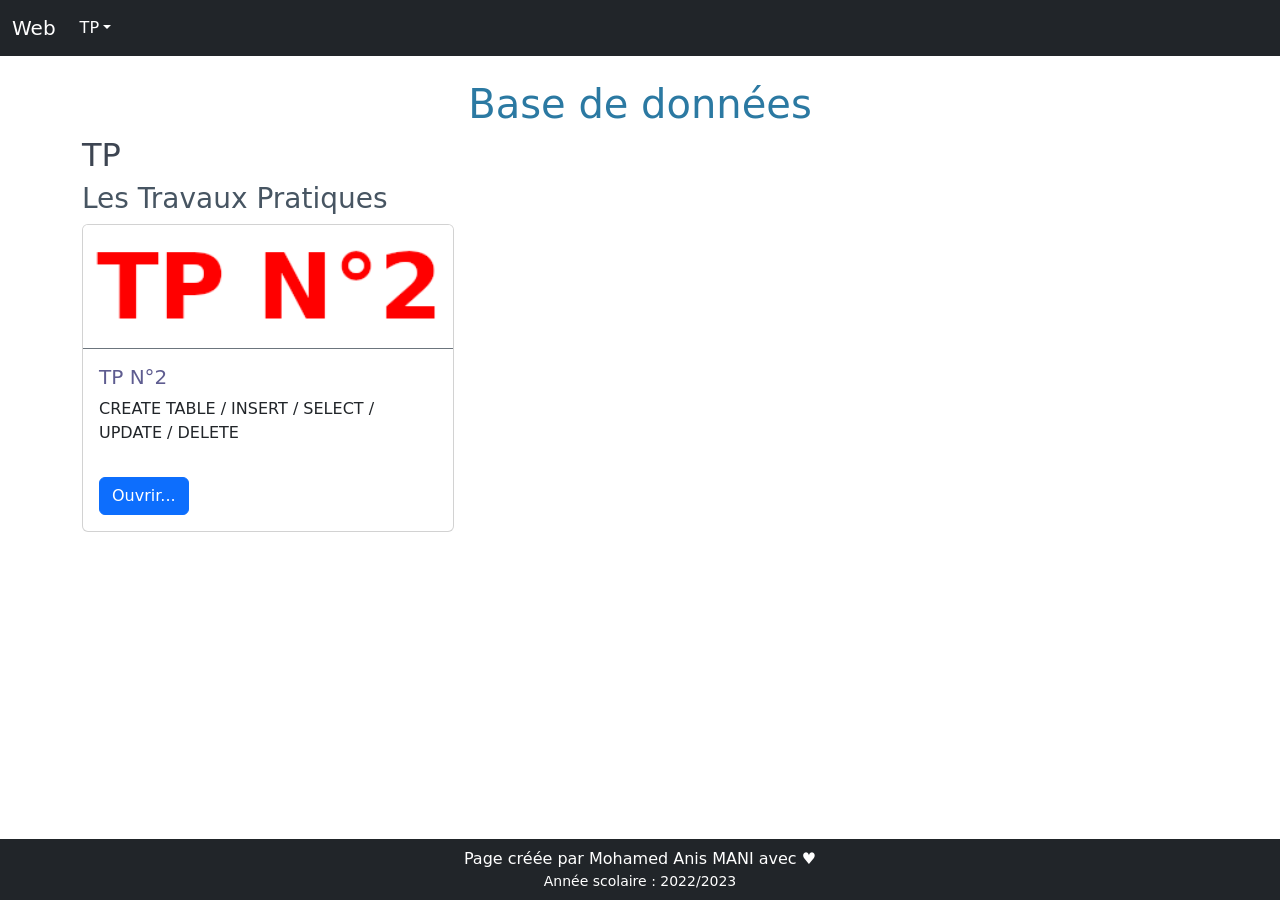
==== index.html @ 0c278614 "Update TP2" ====
<!DOCTYPE html>
<html lang="en">

<head>
  <meta charset="UTF-8">
  <meta name="viewport" content="width=device-width, initial-scale=1.0">
  <title>Bases de données TP</title>
  <link rel="stylesheet" href="assets/css/bootstrap.min.css">
  <link rel="stylesheet" href="assets/css/default.css">
  <link rel="stylesheet" href="assets/css/style.css">
</head>

<body>
  <aside>
    <nav class="navbar navbar-expand-sm navbar-dark bg-dark">
      <div class="container-fluid">
        <a class="navbar-brand" href="#">Web</a>
        <button class="navbar-toggler" type="button" data-bs-toggle="collapse" data-bs-target="#aside_navbar"
          aria-controls="navbarNavDropdown" aria-expanded="false" aria-label="Toggle navigation">
          <span class="navbar-toggler-icon"></span> Menu
        </button>
        <div class="collapse navbar-collapse" id="aside_navbar"></div>
      </div>
    </nav>
  </aside>
  <main class="my-4 container">
    <h1>Base de données</h1>

    <article>
      <h2>TP</h2>

      <section>
        <h3>Les Travaux Pratiques</h3>

        <div class="col-md-6 col-lg-4 col-xxl-3 my-2">
          <div class="card h-100">
            <img src="assets/images/tp02.png" class="card-img-top border-bottom border-secondary" alt="TP n°2">
            <div class="card-body">
              <h5 class="card-title">TP N°2</h5>
              <p class="card-text">CREATE TABLE / INSERT / SELECT / UPDATE / DELETE</p>
            </div>
            <div class="d-flex justify-content-between card-body">
              <div>
                <a href="tp02.html" class="btn btn-primary" target="_blank" rel="noopener noreferrer">Ouvrir...</a>
              </div>
            </div>
          </div>
        </div>
        </div>
      </section>
  </main>
  <footer class="d-print-none bg-dark text-white p-2">
    <div class="text-center">Page créée par Mohamed Anis MANI avec ♥</div>
    <div class="text-center small">Année scolaire : 2022/2023</div>
  </footer>
  <script src="assets/js/bootstrap.bundle.min.js"></script>
  <script src="assets/js/highlight.pack.js"></script>
  <script src="assets/js/jquery.min.js"></script>
  <script src="assets/js/pages.js"></script>
  <script>
    hljs.initHighlightingOnLoad();
  </script>
</body>

</html>
---- assets/css/default.css ----
/*

Original highlight.js style (c) Ivan Sagalaev <maniac@softwaremaniacs.org>

*/

.hljs {
  display: block;
  overflow-x: auto;
  padding: 0.5em;
  background: #F0F0F0;
}


/* Base color: saturation 0; */

.hljs,
.hljs-subst {
  color: #444;
}

.hljs-comment {
  color: #888888;
}

.hljs-keyword,
.hljs-attribute,
.hljs-selector-tag,
.hljs-meta-keyword,
.hljs-doctag,
.hljs-name {
  font-weight: bold;
}


/* User color: hue: 0 */

.hljs-type,
.hljs-string,
.hljs-number,
.hljs-selector-id,
.hljs-selector-class,
.hljs-quote,
.hljs-template-tag,
.hljs-deletion {
  color: #880000;
}

.hljs-title,
.hljs-section {
  color: #880000;
  font-weight: bold;
}

.hljs-regexp,
.hljs-symbol,
.hljs-variable,
.hljs-template-variable,
.hljs-link,
.hljs-selector-attr,
.hljs-selector-pseudo {
  color: #BC6060;
}


/* Language color: hue: 90; */

.hljs-literal {
  color: #78A960;
}

.hljs-built_in,
.hljs-bullet,
.hljs-code,
.hljs-addition {
  color: #397300;
}


/* Meta color: hue: 200 */

.hljs-meta {
  color: #1f7199;
}

.hljs-meta-string {
  color: #4d99bf;
}


/* Misc effects */

.hljs-emphasis {
  font-style: italic;
}

.hljs-strong {
  font-weight: bold;
}
---- assets/css/style.css ----
body {
  counter-reset: figures;
}

main {
  min-height: calc(100vh - 165px);
}

figure {
  counter-increment: figures;
  text-align: center;
  box-sizing: border-box;
  padding: 10px;
}

figure figcaption {
  font-style: italic;
  font-size: 0.9em;
}

figure figcaption::before {
  content: 'Figure ' counter(figures) ', ';
}

figure img {
  max-width: 100%;
}

h1 {
  color: #2B79A2;
  text-align: center;
}

h2 {
  color: #3D4552;
}

h3 {
  color: #475562;
}

h4 {
  color: #4F5B7B;
}

h5 {
  color: #5E5C90;
}

.color {
  display: inline-block;
  width: 16px;
  height: 16px;
  border: #000 solid 1px;
}

table.n2-col-eq tdh,
table.n3-col-eq td,
table.n4-col-eq td,
table.n5-col-eq td,
table.n6-col-eq td,
table.n7-col-eq td,
table.n8-col-eq td,
table.n9-col-eq td,
table.n10-col-eq td,
table.n11-col-eq td,
table.n12-col-eq td {
  vertical-align: middle;
}

table.n2-col-eq th,
table.n3-col-eq th,
table.n4-col-eq th,
table.n5-col-eq th,
table.n6-col-eq th,
table.n7-col-eq th,
table.n8-col-eq th,
table.n9-col-eq th,
table.n10-col-eq th,
table.n11-col-eq th,
table.n12-col-eq th {
  text-align: center;
  vertical-align: middle;
}

table.n2-col-eq th,
table.n2-col-eq td {
  width: calc(100% / 2);
}

table.n3-col-eq th,
table.n3-col-eq td {
  width: calc(100% / 3);
}

table.n4-col-eq th,
table.n4-col-eq td {
  width: calc(100% / 4);
}

table.n5-col-eq th,
table.n5-col-eq td {
  width: calc(100% / 5);
}

table.n6-col-eq th,
table.n6-col-eq td {
  width: calc(100% / 6);
}

table.n7-col-eq th,
table.n7-col-eq td {
  width: calc(100% / 7);
}

table.n8-col-eq th,
table.n8-col-eq td {
  width: calc(100% / 8);
}

table.n9-col-eq th,
table.n9-col-eq td {
  width: calc(100% / 9);
}

table.n10-col-eq th,
table.n10-col-eq td {
  width: calc(100% / 10);
}

table.n11-col-eq th,
table.n11-col-eq td {
  width: calc(100% / 11);
}

table.n12-col-eq th,
table.n12-col-eq td {
  width: calc(100% / 12);
}

.dict-table {
  font-size: 0.9em;
  min-width: 800px;
  margin: auto;
}

.dict-table th {
  text-align: center;
  white-space: pre-wrap;
  word-wrap: break-word;
  overflow-wrap: anywhere;
}

.dict-table th,
.dict-table td {
  vertical-align: middle;
}

.dict-table th:nth-of-type(2) {
  width: 33.3%;
}

.dict-table th:nth-of-type(4),
.dict-table th:nth-of-type(5),
.dict-table td:nth-of-type(4),
.dict-table td:nth-of-type(5) {
  text-align: center;
  width: 6.66%;
  max-width: 6.66%;
}

@media print {

  aside,
  footer {
    display: none;
  }

  p {
    margin-top: 0.1em;
    margin-bottom: 0.1em;
  }

  main.container {
    margin: 0 !important;
    width: initial !important;
    max-width: initial !important;
  }

  .p-break {
    page-break-before: always;
  }

  img.im-h-1 {
    height: 1cm !important;
  }

  img.im-h-2 {
    height: 2cm !important;
  }

  img.im-h-3 {
    height: 3cm !important;
  }

  img.im-h-4 {
    height: 4cm !important;
  }

  img.im-h-5 {
    height: 5cm !important;
  }

  img.im-h-6 {
    height: 6cm !important;
  }

  img.im-h-7 {
    height: 7cm !important;
  }

  img.im-h-8 {
    height: 8cm !important;
  }

  img.im-h-9 {
    height: 9cm !important;
  }

  img.im-h-10 {
    height: 10cm !important;
  }
}
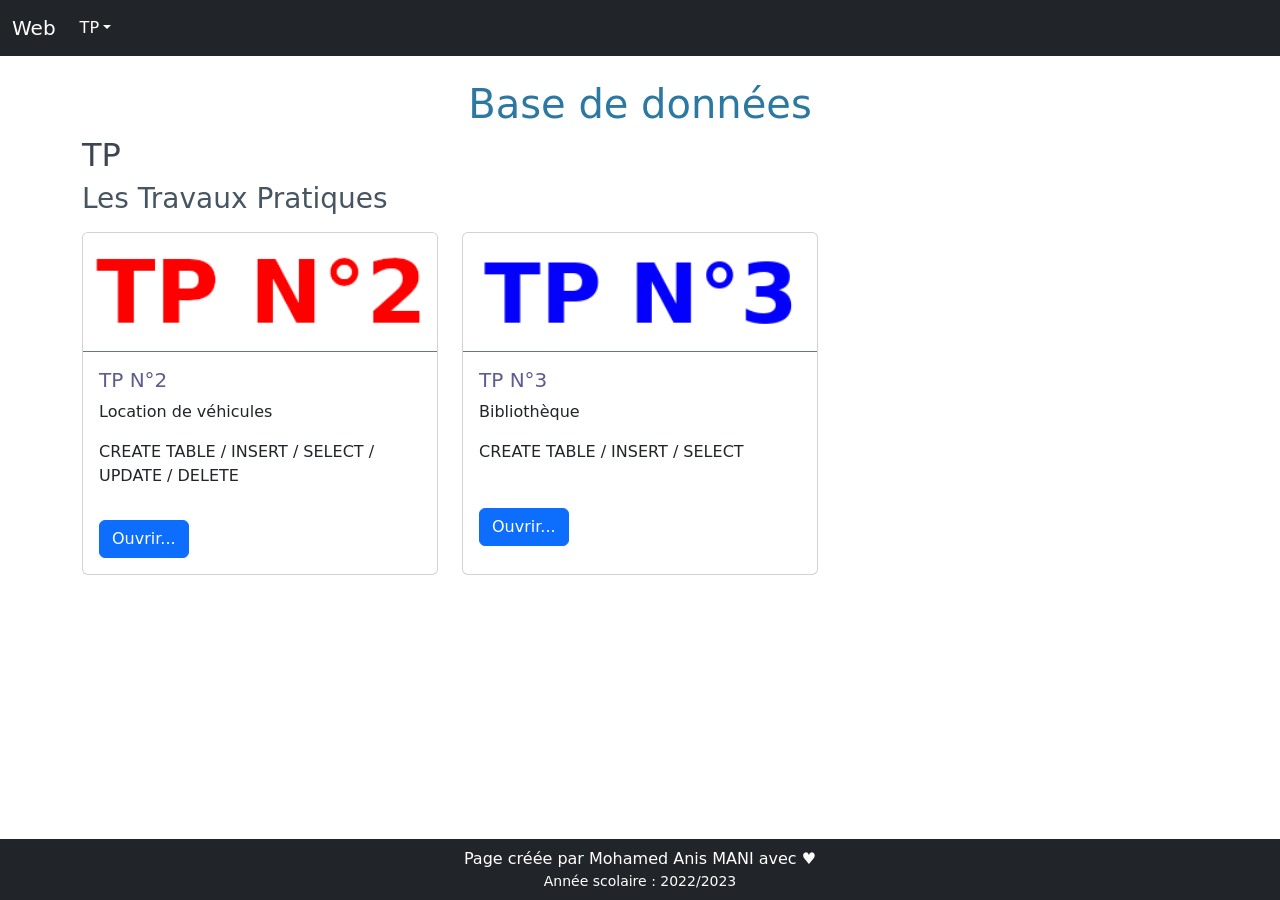
==== commit 1f64e253: "Update TP3" ====
--- a/index.html
+++ b/index.html
@@ -32,20 +32,38 @@
       <section>
         <h3>Les Travaux Pratiques</h3>
 
-        <div class="col-md-6 col-lg-4 col-xxl-3 my-2">
-          <div class="card h-100">
-            <img src="assets/images/tp02.png" class="card-img-top border-bottom border-secondary" alt="TP n°2">
-            <div class="card-body">
-              <h5 class="card-title">TP N°2</h5>
-              <p class="card-text">CREATE TABLE / INSERT / SELECT / UPDATE / DELETE</p>
-            </div>
-            <div class="d-flex justify-content-between card-body">
-              <div>
-                <a href="tp02.html" class="btn btn-primary" target="_blank" rel="noopener noreferrer">Ouvrir...</a>
+        <div class="row">
+          <div class="col-md-6 col-lg-4 col-xxl-3 my-2">
+            <div class="card h-100">
+              <img src="assets/images/tp02.png" class="card-img-top border-bottom border-secondary" alt="TP n°2">
+              <div class="card-body">
+                <h5 class="card-title">TP N°2</h5>
+                <p class="card-text">Location de véhicules</p>
+                <p class="card-text">CREATE TABLE / INSERT / SELECT / UPDATE / DELETE</p>
+              </div>
+              <div class="d-flex justify-content-between card-body">
+                <div>
+                  <a href="tp02.html" class="btn btn-primary" target="_blank" rel="noopener noreferrer">Ouvrir...</a>
+                </div>
               </div>
             </div>
           </div>
-        </div>
+
+          <div class="col-md-6 col-lg-4 col-xxl-3 my-2">
+            <div class="card h-100">
+              <img src="assets/images/tp03.png" class="card-img-top border-bottom border-secondary" alt="TP n°3">
+              <div class="card-body">
+                <h5 class="card-title">TP N°3</h5>
+                <p class="card-text">Bibliothèque</p>
+                <p class="card-text">CREATE TABLE / INSERT / SELECT</p>
+              </div>
+              <div class="d-flex justify-content-between card-body">
+                <div>
+                  <a href="tp03.html" class="btn btn-primary" target="_blank" rel="noopener noreferrer">Ouvrir...</a>
+                </div>
+              </div>
+            </div>
+          </div>
         </div>
       </section>
   </main>
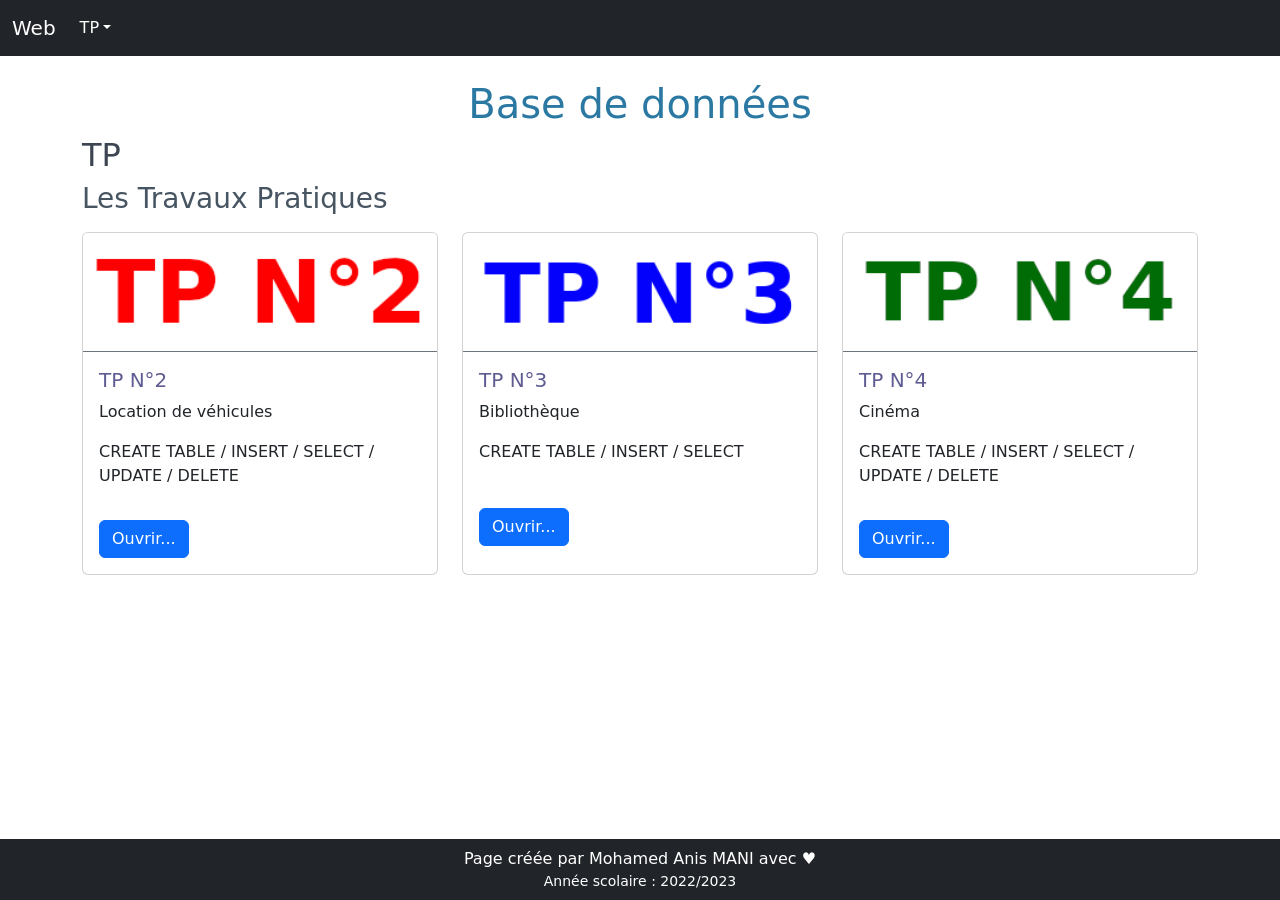
==== commit 248d9af0: "tp 4" ====
--- a/index.html
+++ b/index.html
@@ -64,6 +64,22 @@
               </div>
             </div>
           </div>
+
+          <div class="col-md-6 col-lg-4 col-xxl-3 my-2">
+            <div class="card h-100">
+              <img src="assets/images/tp04.png" class="card-img-top border-bottom border-secondary" alt="TP n°3">
+              <div class="card-body">
+                <h5 class="card-title">TP N°4</h5>
+                <p class="card-text">Cinéma</p>
+                <p class="card-text">CREATE TABLE / INSERT / SELECT / UPDATE / DELETE</p>
+              </div>
+              <div class="d-flex justify-content-between card-body">
+                <div>
+                  <a href="tp03.html" class="btn btn-primary" target="_blank" rel="noopener noreferrer">Ouvrir...</a>
+                </div>
+              </div>
+            </div>
+          </div>
         </div>
       </section>
   </main>
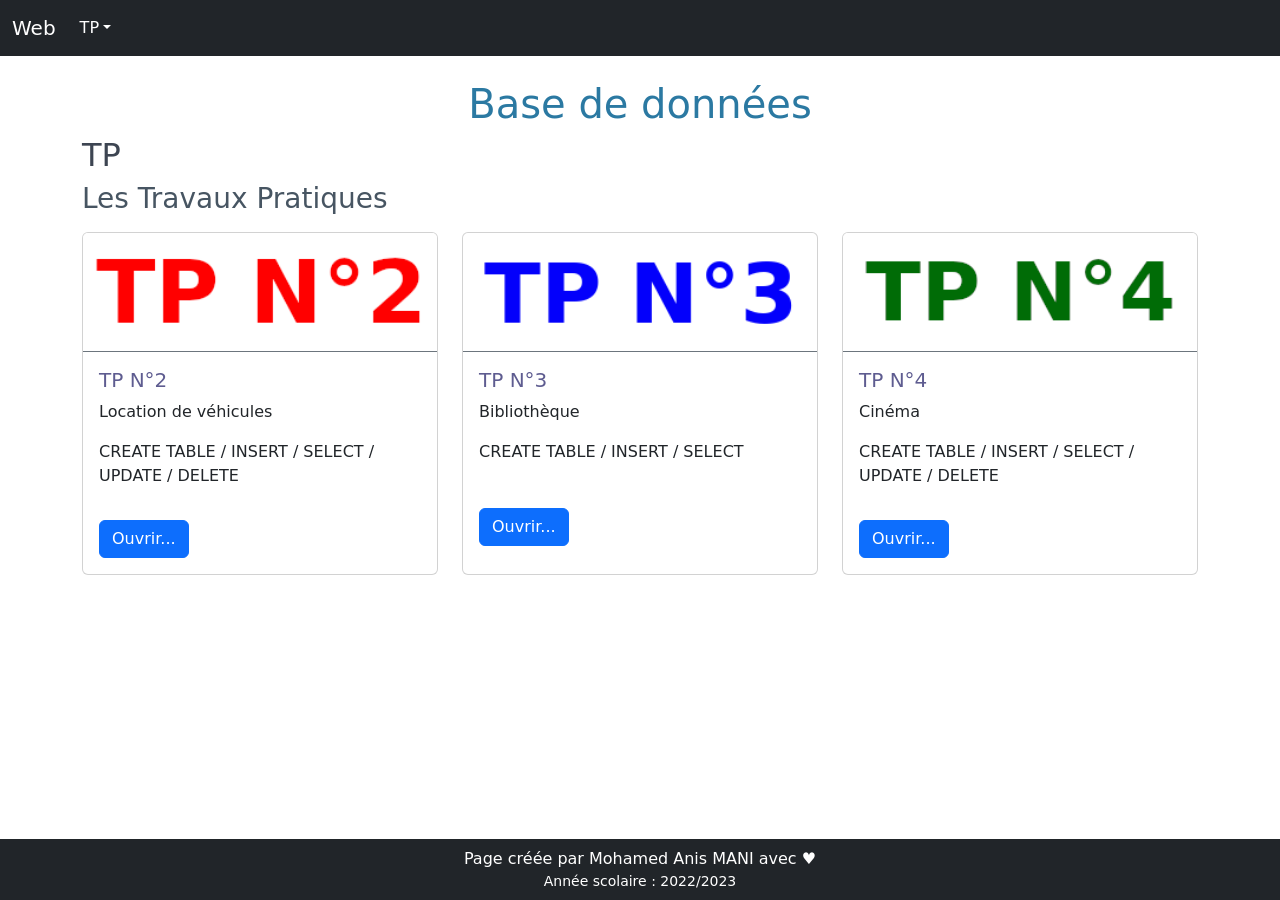
==== commit 6b55f720: "tp 4" ====
--- a/index.html
+++ b/index.html
@@ -75,7 +75,7 @@
               </div>
               <div class="d-flex justify-content-between card-body">
                 <div>
-                  <a href="tp03.html" class="btn btn-primary" target="_blank" rel="noopener noreferrer">Ouvrir...</a>
+                  <a href="tp04.html" class="btn btn-primary" target="_blank" rel="noopener noreferrer">Ouvrir...</a>
                 </div>
               </div>
             </div>
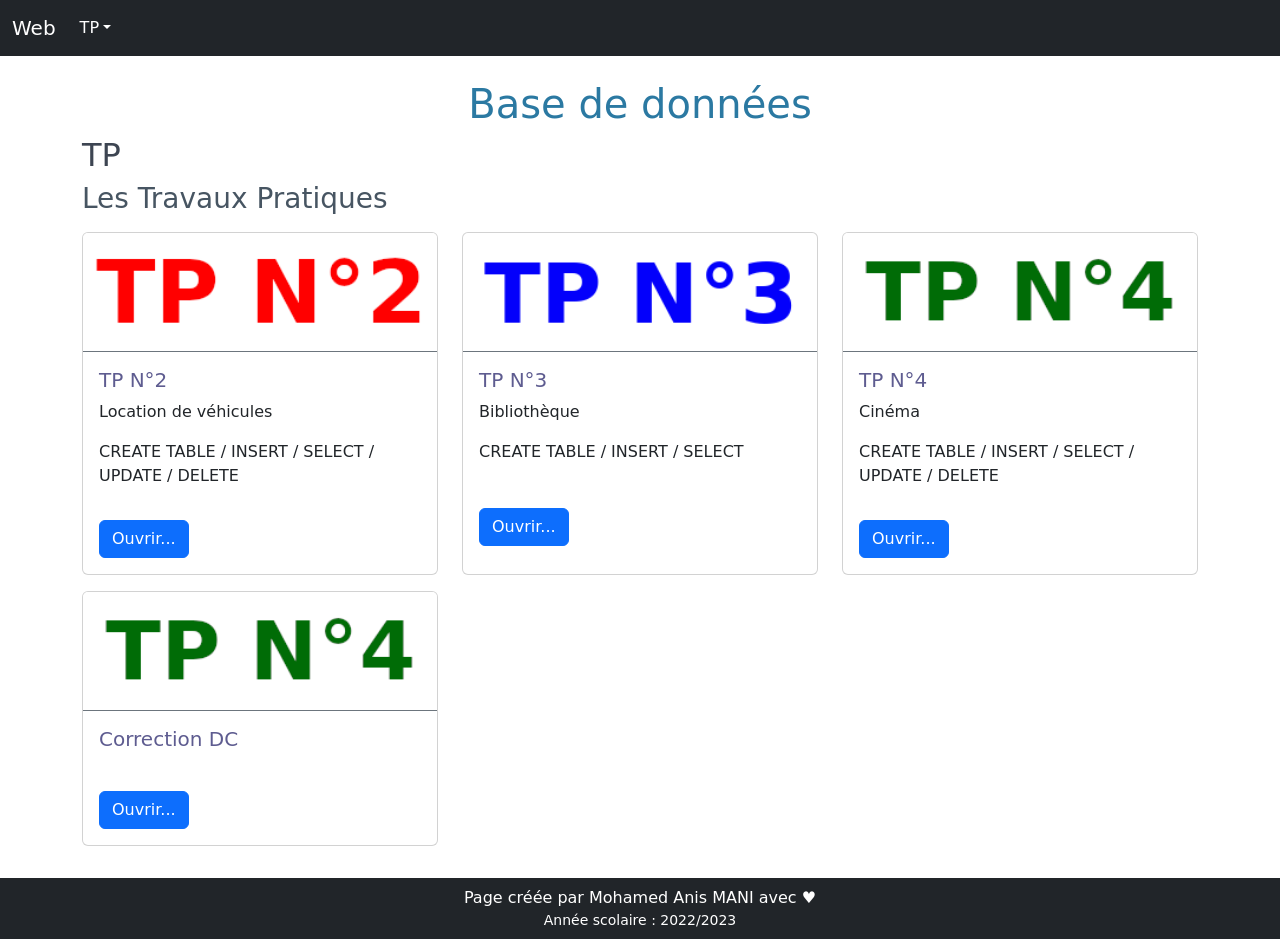
==== commit 468f4e4e: "added correction DC" ====
--- a/index.html
+++ b/index.html
@@ -80,6 +80,20 @@
               </div>
             </div>
           </div>
+
+          <div class="col-md-6 col-lg-4 col-xxl-3 my-2">
+            <div class="card h-100">
+              <img src="assets/images/tp04.png" class="card-img-top border-bottom border-secondary" alt="TP n°3">
+              <div class="card-body">
+                <h5 class="card-title">Correction DC</h5>
+              </div>
+              <div class="d-flex justify-content-between card-body">
+                <div>
+                  <a href="dc02.html" class="btn btn-primary" target="_blank" rel="noopener noreferrer">Ouvrir...</a>
+                </div>
+              </div>
+            </div>
+          </div>
         </div>
       </section>
   </main>
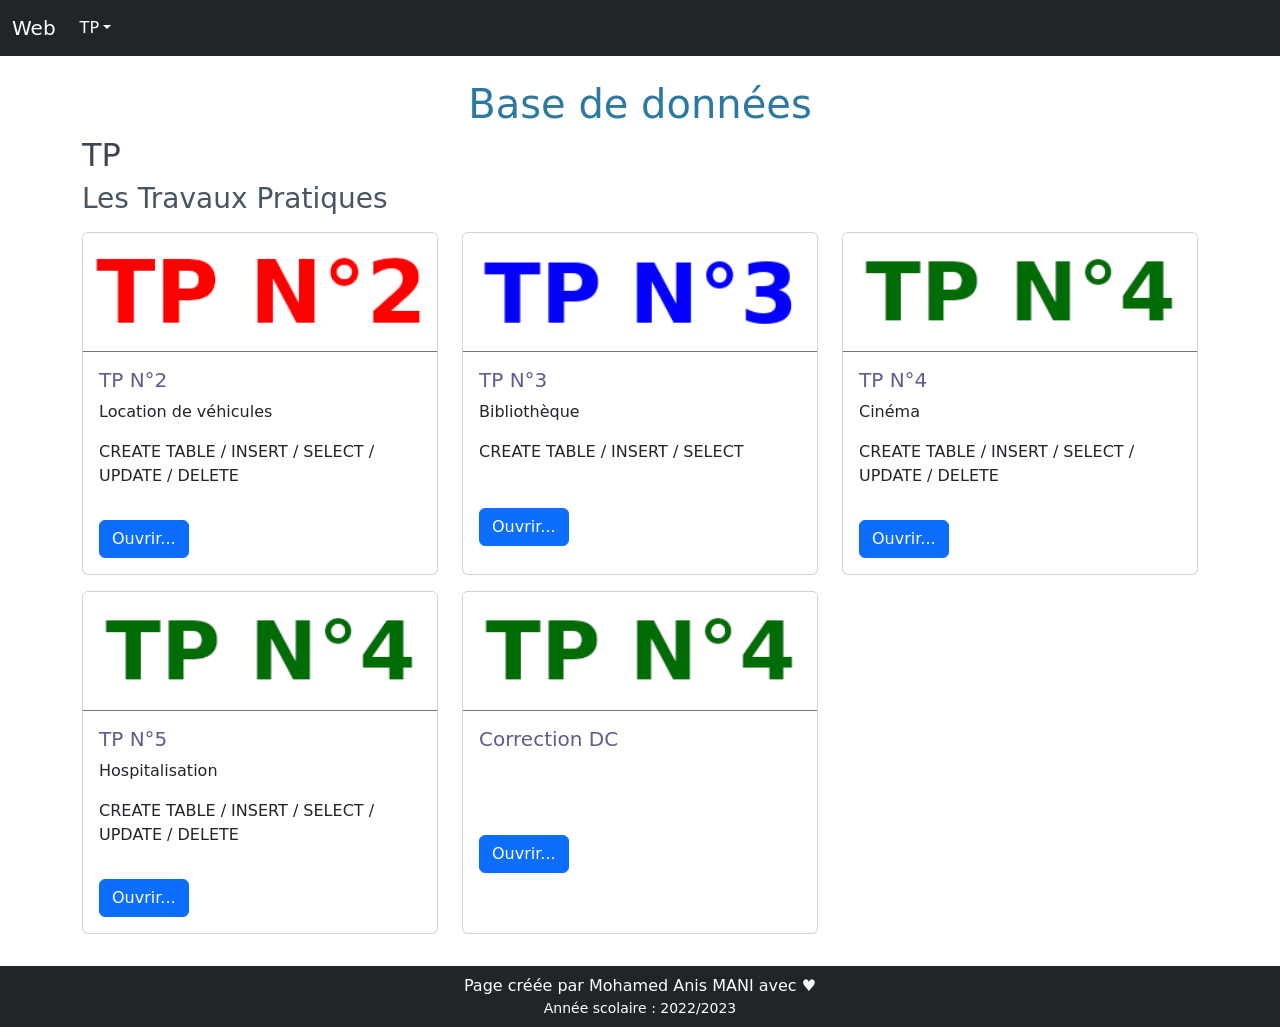
==== commit 2d75d057: "tp5  update" ====
--- a/index.html
+++ b/index.html
@@ -83,6 +83,22 @@
 
           <div class="col-md-6 col-lg-4 col-xxl-3 my-2">
             <div class="card h-100">
+              <img src="assets/images/tp04.png" class="card-img-top border-bottom border-secondary" alt="TP n°5">
+              <div class="card-body">
+                <h5 class="card-title">TP N°5</h5>
+                <p class="card-text">Hospitalisation</p>
+                <p class="card-text">CREATE TABLE / INSERT / SELECT / UPDATE / DELETE</p>
+              </div>
+              <div class="d-flex justify-content-between card-body">
+                <div>
+                  <a href="tp05.html" class="btn btn-primary" target="_blank" rel="noopener noreferrer">Ouvrir...</a>
+                </div>
+              </div>
+            </div>
+          </div>
+
+          <div class="col-md-6 col-lg-4 col-xxl-3 my-2">
+            <div class="card h-100">
               <img src="assets/images/tp04.png" class="card-img-top border-bottom border-secondary" alt="TP n°3">
               <div class="card-body">
                 <h5 class="card-title">Correction DC</h5>
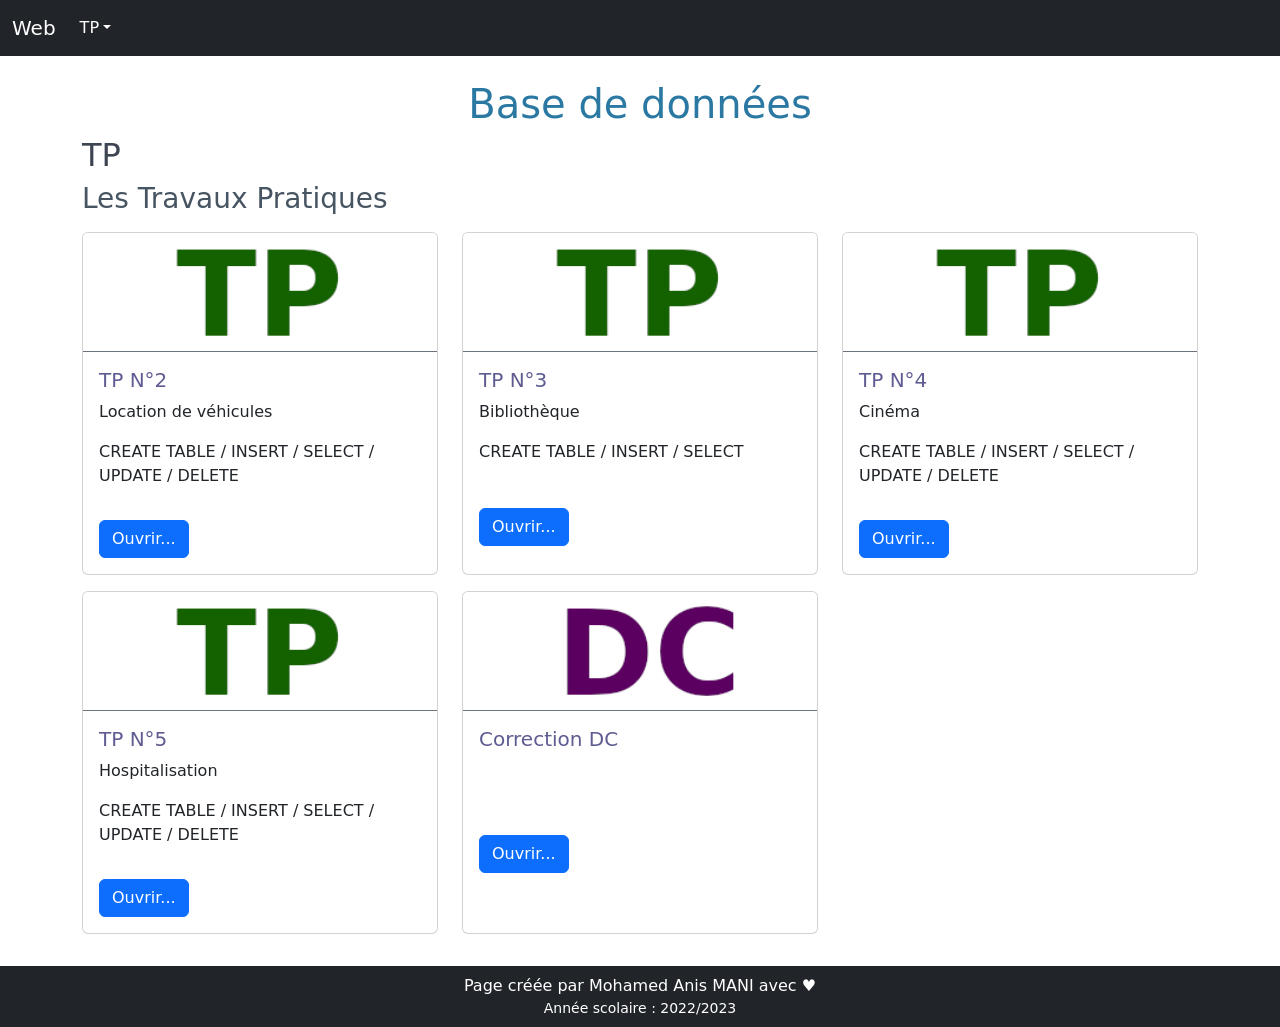
==== commit aef59b01: "update images" ====
--- a/index.html
+++ b/index.html
@@ -35,7 +35,7 @@
         <div class="row">
           <div class="col-md-6 col-lg-4 col-xxl-3 my-2">
             <div class="card h-100">
-              <img src="assets/images/tp02.png" class="card-img-top border-bottom border-secondary" alt="TP n°2">
+              <img src="assets/images/tp.png" class="card-img-top border-bottom border-secondary" alt="TP n°2">
               <div class="card-body">
                 <h5 class="card-title">TP N°2</h5>
                 <p class="card-text">Location de véhicules</p>
@@ -51,7 +51,7 @@
 
           <div class="col-md-6 col-lg-4 col-xxl-3 my-2">
             <div class="card h-100">
-              <img src="assets/images/tp03.png" class="card-img-top border-bottom border-secondary" alt="TP n°3">
+              <img src="assets/images/tp.png" class="card-img-top border-bottom border-secondary" alt="TP n°3">
               <div class="card-body">
                 <h5 class="card-title">TP N°3</h5>
                 <p class="card-text">Bibliothèque</p>
@@ -67,7 +67,7 @@
 
           <div class="col-md-6 col-lg-4 col-xxl-3 my-2">
             <div class="card h-100">
-              <img src="assets/images/tp04.png" class="card-img-top border-bottom border-secondary" alt="TP n°3">
+              <img src="assets/images/tp.png" class="card-img-top border-bottom border-secondary" alt="TP n°3">
               <div class="card-body">
                 <h5 class="card-title">TP N°4</h5>
                 <p class="card-text">Cinéma</p>
@@ -83,7 +83,7 @@
 
           <div class="col-md-6 col-lg-4 col-xxl-3 my-2">
             <div class="card h-100">
-              <img src="assets/images/tp04.png" class="card-img-top border-bottom border-secondary" alt="TP n°5">
+              <img src="assets/images/tp.png" class="card-img-top border-bottom border-secondary" alt="TP n°5">
               <div class="card-body">
                 <h5 class="card-title">TP N°5</h5>
                 <p class="card-text">Hospitalisation</p>
@@ -99,7 +99,7 @@
 
           <div class="col-md-6 col-lg-4 col-xxl-3 my-2">
             <div class="card h-100">
-              <img src="assets/images/tp04.png" class="card-img-top border-bottom border-secondary" alt="TP n°3">
+              <img src="assets/images/dc.png" class="card-img-top border-bottom border-secondary" alt="TP n°3">
               <div class="card-body">
                 <h5 class="card-title">Correction DC</h5>
               </div>
